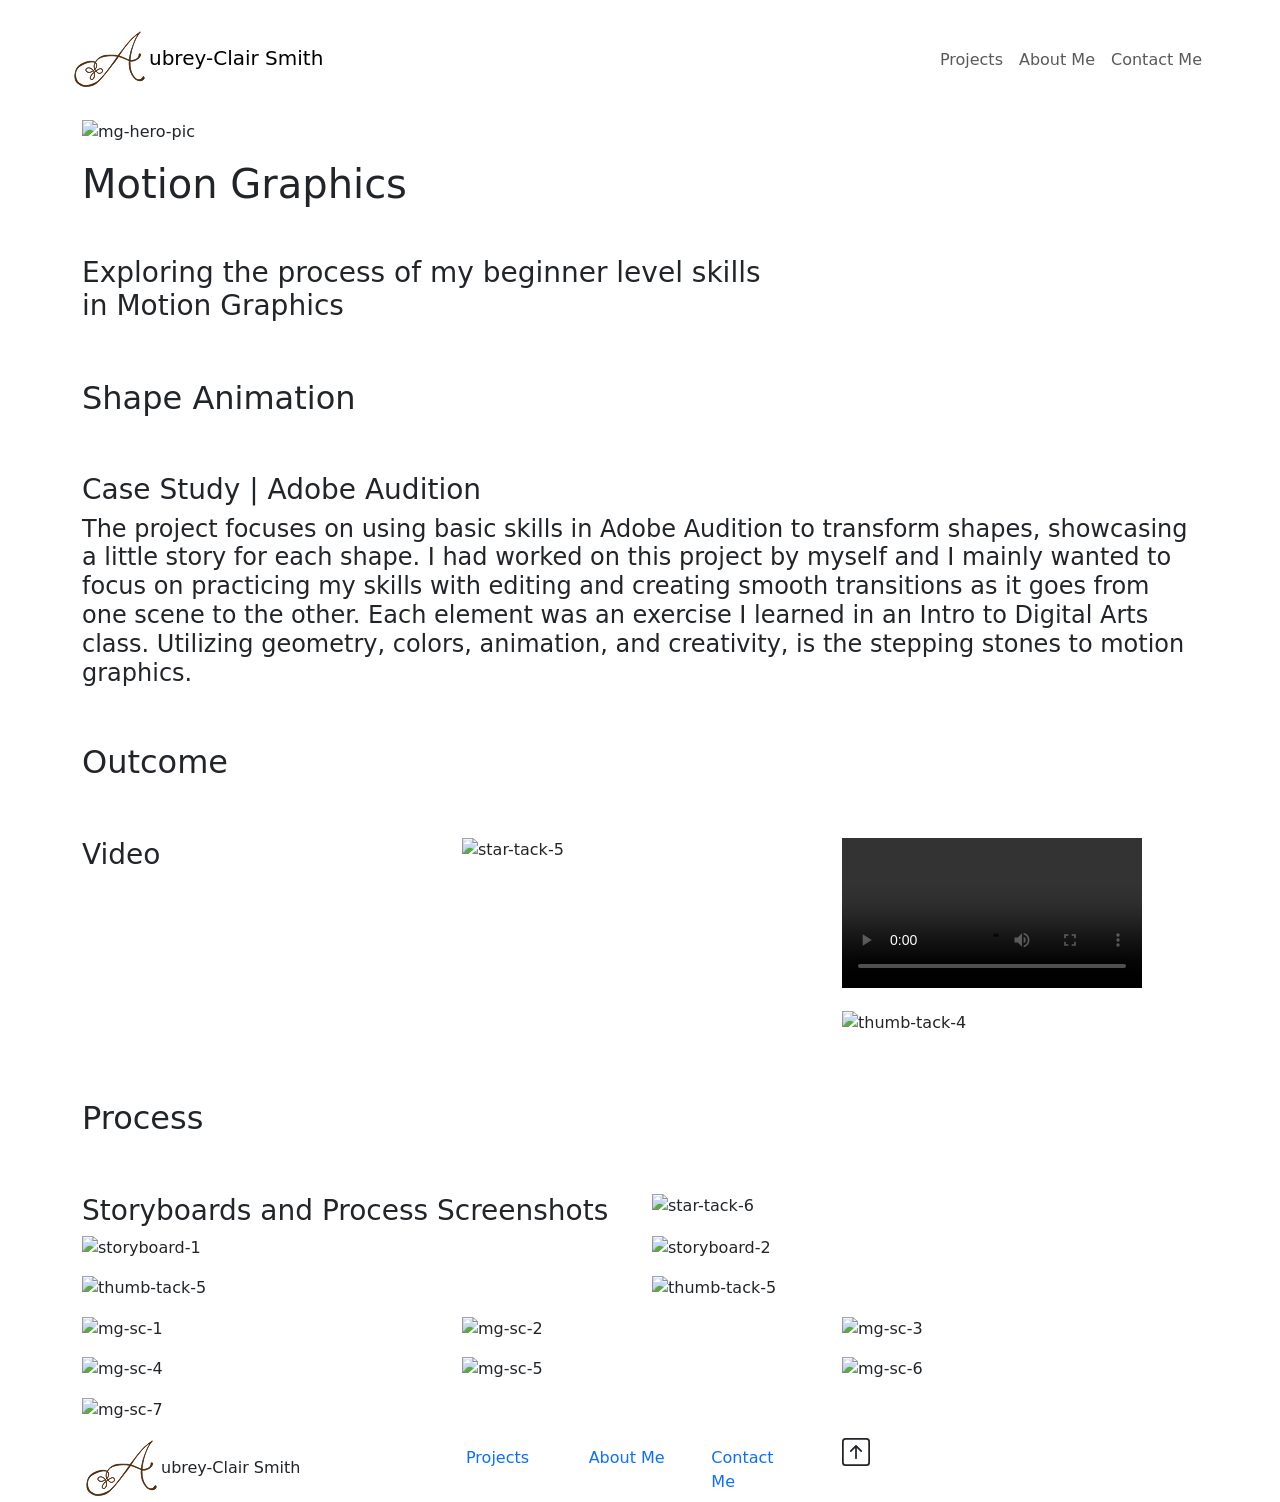
==== project-detail.html @ ad22f41a "init" ====
<!DOCTYPE html>
<html lang="en">

<head>
    <!-- REQUIRED: Meta Tags -->
    <meta charset="UTF-8">
    <meta name="viewport" content="width=device-width, initial-scale=1.0">

    <!-- REQUIRED: Page Title -->
    <title>Analyn's Portfolio</title>

    <!-- REQUIRED: Bootstrap CSS -->
    <link href="https://cdn.jsdelivr.net/npm/bootstrap@5.3.3/dist/css/bootstrap.min.css" rel="stylesheet"
        integrity="sha384-QWTKZyjpPEjISv5WaRU9OFeRpok6YctnYmDr5pNlyT2bRjXh0JMhjY6hW+ALEwIH" crossorigin="anonymous">

    <!-- REQUIRED: Your Custom CSS-->
    <link rel="stylesheet" href="pd css/pd style.css">

    <!-- REQUIRED: Google Font API -->
    <link rel="preconnect" href="https://fonts.googleapis.com">
    <link rel="preconnect" href="https://fonts.gstatic.com" crossorigin>
    <link href="https://fonts.googleapis.com/css2?family=Alan+Sans:wght@300..900&display=swap" rel="stylesheet">

    <!-- REQUIRED: Google Font API -->
    <link rel="preconnect" href="https://fonts.googleapis.com">
    <link rel="preconnect" href="https://fonts.gstatic.com" crossorigin>
    <link href="https://fonts.googleapis.com/css2?family=Zen+Antique+Soft&display=swap" rel="stylesheet">

      <!--Apply fonts-->
    <style>
        h1, h2, h3, h4, h5, h6 {
            font-family: 'Zen Antique Soft' serif;
        }
        
        body {
            font-family: 'Alan Sans' sans-serif;
        }

    </style>

</head>

<body>
    <!-- Content will go here -->
    <!-- Start of Header Section -->
    <header class="py-3">
         <div class="container">
            <div class="row row-cols-1 row-cols-sm-1 row-cols-xl-1">
                <nav class="navbar navbar-expand-lg">
                    <!-- Logo -->
                    <a class="navbar-brand" href="index.html"><img src="/images/logo.png" alt="logo">ubrey-Clair Smith</a>
                    <button class="navbar-toggler" type="button" data-bs-toggle="collapse" data-bs-target="#navbarNav"
                        aria-controls="navbarNav" aria-expanded="false" aria-label="Toggle navigation">
                        <span class="navbar-toggler-icon"></span>
                    </button>
                    <div class="collapse navbar-collapse" id="navbarNav">
                        <ul class="navbar-nav ms-auto">
                            <!-- Menu Links -->
                            <li class="nav-item"><a class="nav-link" href="#">Projects</a></li>
                            <li class="nav-item"><a class="nav-link" href="#">About Me</a></li>
                            <li class="nav-item"><a class="nav-link" href="#">Contact Me</a></li>
                        </ul>
                    </div>
                </nav>
            </div>
        </div>
        
    </header>
    <!-- End of Header Section -->

    <!-- Start of Hero Section -->
    <section class="hero">
        <div class="container">
            <div class="col">
                <p><img src="/pd images/mg-hero-pic.png" alt="mg-hero-pic"></p>
            <div class="row row-cols-1 row-cols-xs-6 row-cols-xl-8">
                </div>
                <div class="col">
                    <h1 class="mb-3 mb-xl-5">Motion Graphics</h1>
                </div>
                    <div class="col">
                        <h3>Exploring the process of my beginner level skills <br> in Motion Graphics</h3>
                    </div>
            </div>
        </div>
    </section>
    <!-- End of Hero Section -->

     <!-- Start of Background Section -->
    <section class="background">
                    <div class="container">
                        <h2 class="py-3 py-xl-5">Shape Animation</h2>
                            <div class="row row-cols-1 row-cols-sm-12 row-cols-xl-12 ">
                                <div class="col">
                                    <h3>Case Study | Adobe Audition</h3>
                                        <h4>The project focuses on using basic skills in Adobe Audition to transform shapes, showcasing a little story for each shape. I had worked on this project by myself and I mainly wanted to focus on practicing my skills with editing and creating smooth transitions as it goes from one scene to the other. Each element was an exercise I learned in an Intro to Digital Arts class. Utilizing geometry, colors, animation, and creativity, is the stepping stones to motion graphics.</h4>
                                </div>
                            </div>
                    </div>
    </section>
    <!-- End of Background Section -->

     <!-- Start of Outcome Section -->
    <section class="outcome">
                    <div class="container">
                        <h2 class="py-3 py-xl-5">Outcome</h2>
                            <div class="row row-col-1 row-cols-sm-12 row-cols-xl-12">
                                <div class="col">
                                    <h3>Video</h3>
                                </div>
                                <div class="col">
                                    <p><img src="/pd images/star-tack-5.png" alt="star-tack-5"></p>
                                </div>
                                <div class="col">
                                    <p><video controls><source src="/pd images/mg-video.mp4" type="video/mp4"></video></p>
                                    <p><img src="/pd images/thumb-tack-4.png" alt="thumb-tack-4"></p>
                                </div>
                            </div>
                    </div>
    </section>
    <!-- End of Outcome Section -->

     <!-- Start of Process Section -->
    <section class="process">
                    <div class="container">
                        <h2 class="py-3 py-xl-5">Process</h2>
                            <div class="row row-col-1 row-cols-sm-12 row-cols-xl-12">
                                <div class="col">
                                    <h3>Storyboards and Process Screenshots</h3>
                                </div>
                                <div class="col">
                                    <p><img src="/pd images/star-tack-6.png" alt="star-tack-6"></p>
                                </div>
                            </div>
                                <div class="row row-col-2 row-cols-sm-2 row-cols-xl-2">
                                    <div class="col">
                                        <p><img src="/pd images/storyboard-1.png" alt="storyboard-1"></p>
                                        <p><img src="/pd images/thumb-tack-5.png" alt="thumb-tack-5"></p>
                                    </div>
                                    <div class="col">
                                        <p><img src="/pd images/storyboard-2.png" alt="storyboard-2"></p>
                                        <p><img src="/pd images/thumb-tack-5.png" alt="thumb-tack-5"></p>
                                    </div>
                                </div>
                                    <div class="row row-cols-2 row-cols-xs- row-cols-xl-3">
                                        <div class="col">
                        <p><img src="/pd images/mg-sc-1.png" alt="mg-sc-1"></p>
                                        </div>
                                        <div class="col">
                        <p><img src="/pd images/mg-sc-2.png" alt="mg-sc-2"></p>
                                        </div>
                                        <div class="col">
                        <p><img src="/pd images/mg-sc-3.png" alt="mg-sc-3"></p>
                                        </div>
                                        <div class="col">
                        <p><img src="/pd images/mg-sc-4.png" alt="mg-sc-4"></p>
                                        </div>
                                        <div class="col">
                        <p><img src="/pd images/mg-sc-5.png" alt="mg-sc-5"></p>
                                        </div>
                                        <div class="col">
                        <p><img src="/pd images/mg-sc-6.png" alt="mg-sc-6"></p>
                                        </div>
                                        <div class="col">
                        <p><img src="/pd images/mg-sc-7.png" alt="mg-sc-7"></p>
                                        </div>
                                    </div>
                    </div>

    </section>
    <!-- End of Process Section -->

<!-- Start of Footer Section -->
    <footer>
        <div class="container">
            <div class="row row-col-2 row-cols-sm-3" row-col-xl-3>
                <div class="col"><a class="navbar-brand" href="index.html"><img src="/images/logo.png" alt="logo">ubrey-Clair Smith</a></div>
                    <ul class="nav">
                       <div class="col">
                   <li class="nav-item">
                     <a class="nav-link active" aria-current="page" href="Project Listings">Projects</a>
                   </li>
                       </div>
                       <div class="col">
                   <li class="nav-item">
                     <a class="nav-link" href="About Me">About Me</a>
                   </li>
                       </div>
                       <div class="col">
                   <li class="nav-item">
                     <a class="nav-link" href="#Contact Me">Contact Me</a>
                   </li>
                       </div>
                    </ul>
                    <div class="col">
                       <svg xmlns="http://www.w3.org/2000/svg" width="28" height="28" fill="currentColor" class="bi bi-arrow-up-square" viewBox="0 0 16 16">
                       <path fill-rule="evenodd" d="M15 2a1 1 0 0 0-1-1H2a1 1 0 0 0-1 1v12a1 1 0 0 0 1 1h12a1 1 0 0 0 1-1zM0 2a2 2 0 0 1 2-2h12a2 2 0 0 1 2 2v12a2 2 0 0 1-2 2H2a2 2 0 0 1-2-2zm8.5 9.5a.5.5 0 0 1-1 0V5.707L5.354 7.854a.5.5 0 1 1-.708-.708l3-3a.5.5 0 0 1 .708 0l3 3a.5.5 0 0 1-.708.708L8.5 5.707z"/>
                       </svg>
                    </div>
            </div>
        </div>
        <footer>
            <!-- End of Footer Section -->
    <!-- REQUIRED: Javascript -->
    <script src="https://cdn.jsdelivr.net/npm/bootstrap@5.3.3/dist/js/bootstrap.bundle.min.js"
        integrity="sha384-YvpcrYf0tY3lHB60NNkmXc5s9fDVZLESaAA55NDzOxhy9GkcIdslK1eN7N6jIeHz"
        crossorigin="anonymous"></script>
</body>

</html>
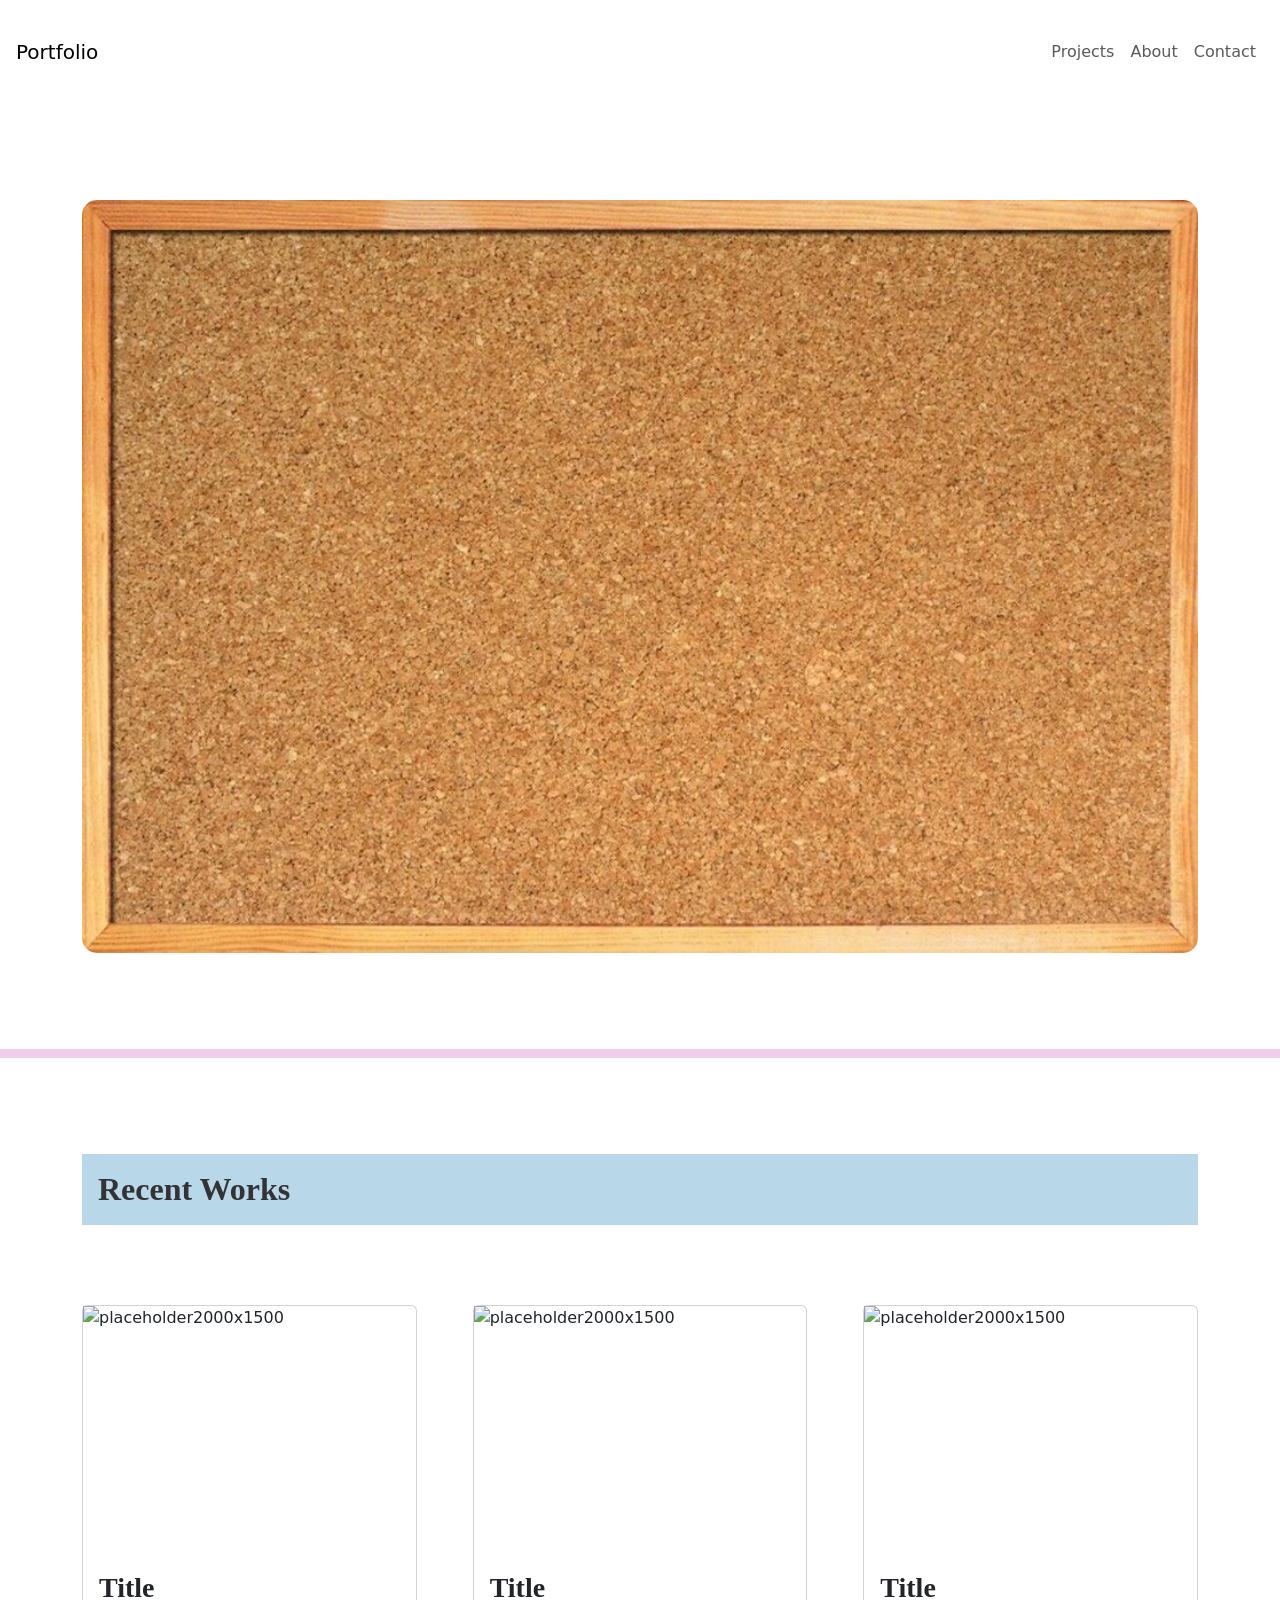
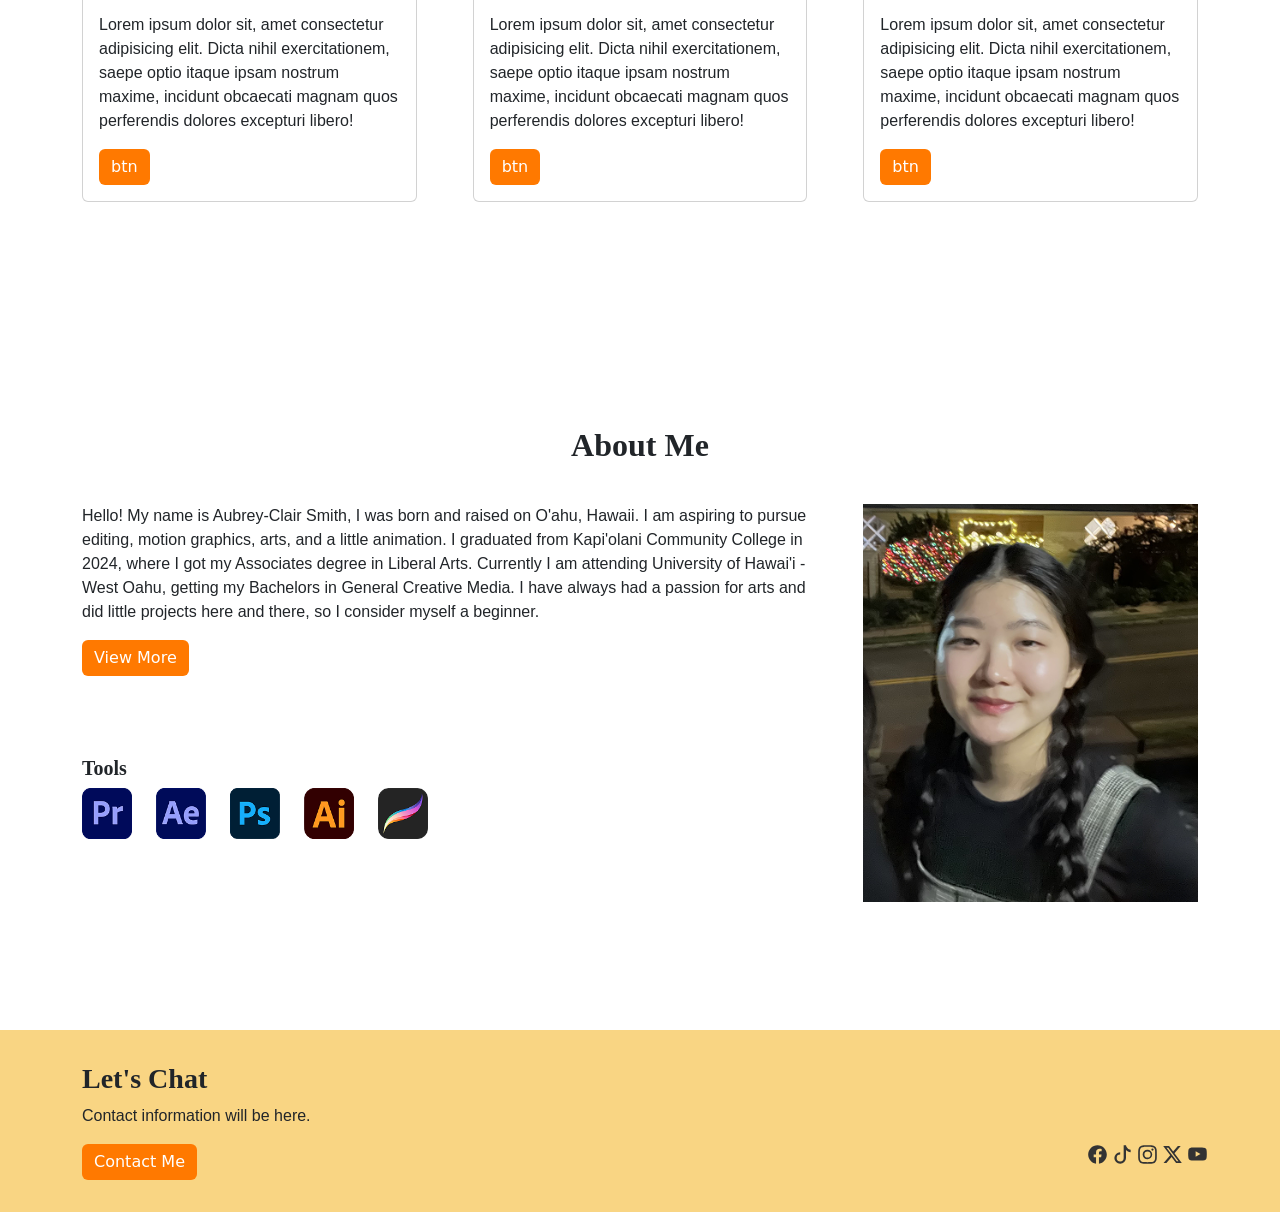
==== commit 47b00acc: "fonts" ====
--- a/project-detail.html
+++ b/project-detail.html
@@ -2,205 +2,196 @@
 <html lang="en">
 
 <head>
-    <!-- REQUIRED: Meta Tags -->
     <meta charset="UTF-8">
     <meta name="viewport" content="width=device-width, initial-scale=1.0">
-
-    <!-- REQUIRED: Page Title -->
-    <title>Analyn's Portfolio</title>
-
-    <!-- REQUIRED: Bootstrap CSS -->
+    <title>Aubrey Project Detail</title>
     <link href="https://cdn.jsdelivr.net/npm/bootstrap@5.3.3/dist/css/bootstrap.min.css" rel="stylesheet"
         integrity="sha384-QWTKZyjpPEjISv5WaRU9OFeRpok6YctnYmDr5pNlyT2bRjXh0JMhjY6hW+ALEwIH" crossorigin="anonymous">
 
     <!-- REQUIRED: Your Custom CSS-->
-    <link rel="stylesheet" href="pd css/pd style.css">
+    <link rel="stylesheet" href="css/style.css">
 
     <!-- REQUIRED: Google Font API -->
     <link rel="preconnect" href="https://fonts.googleapis.com">
     <link rel="preconnect" href="https://fonts.gstatic.com" crossorigin>
     <link href="https://fonts.googleapis.com/css2?family=Alan+Sans:wght@300..900&display=swap" rel="stylesheet">
-
-    <!-- REQUIRED: Google Font API -->
-    <link rel="preconnect" href="https://fonts.googleapis.com">
-    <link rel="preconnect" href="https://fonts.gstatic.com" crossorigin>
     <link href="https://fonts.googleapis.com/css2?family=Zen+Antique+Soft&display=swap" rel="stylesheet">
-
-      <!--Apply fonts-->
-    <style>
-        h1, h2, h3, h4, h5, h6 {
-            font-family: 'Zen Antique Soft' serif;
-        }
-        
-        body {
-            font-family: 'Alan Sans' sans-serif;
-        }
-
-    </style>
-
 </head>
 
 <body>
     <!-- Content will go here -->
     <!-- Start of Header Section -->
     <header class="py-3">
-         <div class="container">
-            <div class="row row-cols-1 row-cols-sm-1 row-cols-xl-1">
-                <nav class="navbar navbar-expand-lg">
-                    <!-- Logo -->
-                    <a class="navbar-brand" href="index.html"><img src="/images/logo.png" alt="logo">ubrey-Clair Smith</a>
-                    <button class="navbar-toggler" type="button" data-bs-toggle="collapse" data-bs-target="#navbarNav"
-                        aria-controls="navbarNav" aria-expanded="false" aria-label="Toggle navigation">
-                        <span class="navbar-toggler-icon"></span>
-                    </button>
-                    <div class="collapse navbar-collapse" id="navbarNav">
-                        <ul class="navbar-nav ms-auto">
-                            <!-- Menu Links -->
-                            <li class="nav-item"><a class="nav-link" href="#">Projects</a></li>
-                            <li class="nav-item"><a class="nav-link" href="#">About Me</a></li>
-                            <li class="nav-item"><a class="nav-link" href="#">Contact Me</a></li>
-                        </ul>
-                    </div>
-                </nav>
-            </div>
-        </div>
-        
+        <nav class="navbar navbar-expand-lg">
+            <!-- Logo -->
+            <a class="navbar-brand" href="#">Portfolio</a>
+            <button class="navbar-toggler" type="button" data-bs-toggle="collapse" data-bs-target="#navbarNav"
+                aria-controls="navbarNav" aria-expanded="false" aria-label="Toggle navigation">
+                <span class="navbar-toggler-icon"></span>
+            </button>
+            <div class="collapse navbar-collapse" id="navbarNav">
+                <ul class="navbar-nav ms-auto">
+                    <!-- Menu Links -->
+                    <li class="nav-item"><a class="nav-link" href="index.html/#works">Projects</a></li>
+                    <li class="nav-item"><a class="nav-link" href="index.html/#about">About</a></li>
+                    <li class="nav-item"><a class="nav-link" href="index.html/#contact">Contact</a></li>
+                </ul>
+            </div>
+        </nav>
     </header>
     <!-- End of Header Section -->
 
     <!-- Start of Hero Section -->
     <section class="hero">
         <div class="container">
-            <div class="col">
-                <p><img src="/pd images/mg-hero-pic.png" alt="mg-hero-pic"></p>
-            <div class="row row-cols-1 row-cols-xs-6 row-cols-xl-8">
-                </div>
-                <div class="col">
-                    <h1 class="mb-3 mb-xl-5">Motion Graphics</h1>
-                </div>
-                    <div class="col">
-                        <h3>Exploring the process of my beginner level skills <br> in Motion Graphics</h3>
-                    </div>
-            </div>
+            <img src="images/cork-board.png" alt="cork board" width="1500" height="1200">
         </div>
     </section>
     <!-- End of Hero Section -->
-
-     <!-- Start of Background Section -->
-    <section class="background">
-                    <div class="container">
-                        <h2 class="py-3 py-xl-5">Shape Animation</h2>
-                            <div class="row row-cols-1 row-cols-sm-12 row-cols-xl-12 ">
-                                <div class="col">
-                                    <h3>Case Study | Adobe Audition</h3>
-                                        <h4>The project focuses on using basic skills in Adobe Audition to transform shapes, showcasing a little story for each shape. I had worked on this project by myself and I mainly wanted to focus on practicing my skills with editing and creating smooth transitions as it goes from one scene to the other. Each element was an exercise I learned in an Intro to Digital Arts class. Utilizing geometry, colors, animation, and creativity, is the stepping stones to motion graphics.</h4>
-                                </div>
-                            </div>
-                    </div>
+    <div class="pink"></div>
+
+    <!-- Start of Projects Section -->
+    <section id="works" class="projects">
+        <div class="container">
+            <h2 class="mb-5">Recent Works</h2>
+            <div class="row">
+                <!-- Start of Card -->
+                <div class="one-third">
+                    <div class="card">
+                        <img src="img/placeholder2000x1500.jpg" alt="placeholder2000x1500" width="2000" height="1500">
+                        <div class="card-body">
+                            <h3 class="card-title">Title</h3>
+                            <p class="card-text">Lorem ipsum dolor sit, amet consectetur adipisicing elit. Dicta nihil
+                                exercitationem, saepe optio itaque ipsam nostrum maxime, incidunt obcaecati magnam quos
+                                perferendis dolores excepturi libero!</p>
+                            <a class="btn btn-primary" href="#" role="button">btn</a>
+                        </div>
+                    </div>
+                </div>
+                <!-- End of Card -->
+                <!-- Start of Card -->
+
+                <div class="one-third">
+                    <div class="card">
+                        <img src="img/placeholder2000x1500.jpg" alt="placeholder2000x1500" width="2000" height="1500">
+                        <div class="card-body">
+                            <h3 class="card-title">Title</h3>
+                            <p class="card-text">Lorem ipsum dolor sit, amet consectetur adipisicing elit. Dicta nihil
+                                exercitationem, saepe optio itaque ipsam nostrum maxime, incidunt obcaecati magnam quos
+                                perferendis dolores excepturi libero!</p>
+                            <a class="btn btn-primary" href="#" role="button">btn</a>
+                        </div>
+                    </div>
+                </div>
+                <!-- End of Card -->
+                <!-- Start of Card -->
+                <div class="one-third">
+                    <div class="card">
+                        <img src="img/placeholder2000x1500.jpg" alt="placeholder2000x1500" width="2000" height="1500">
+                        <div class="card-body">
+                            <h3 class="card-title">Title</h3>
+                            <p class="card-text">Lorem ipsum dolor sit, amet consectetur adipisicing elit. Dicta nihil
+                                exercitationem, saepe optio itaque ipsam nostrum maxime, incidunt obcaecati magnam quos
+                                perferendis dolores excepturi libero!</p>
+                            <a class="btn btn-primary" href="#" role="button">btn</a>
+                        </div>
+                    </div>
+                </div>
+                <!-- End of Card -->
+            </div>
+        </div>
     </section>
-    <!-- End of Background Section -->
-
-     <!-- Start of Outcome Section -->
-    <section class="outcome">
-                    <div class="container">
-                        <h2 class="py-3 py-xl-5">Outcome</h2>
-                            <div class="row row-col-1 row-cols-sm-12 row-cols-xl-12">
-                                <div class="col">
-                                    <h3>Video</h3>
-                                </div>
-                                <div class="col">
-                                    <p><img src="/pd images/star-tack-5.png" alt="star-tack-5"></p>
-                                </div>
-                                <div class="col">
-                                    <p><video controls><source src="/pd images/mg-video.mp4" type="video/mp4"></video></p>
-                                    <p><img src="/pd images/thumb-tack-4.png" alt="thumb-tack-4"></p>
-                                </div>
-                            </div>
-                    </div>
+    <!-- End of Projects Section -->
+
+
+    <!-- Start of About Me Section -->
+    <section id="about" class="about-me">
+        <div class="container">
+            <h2 class="text-centered">About Me</h2>
+            <!-- Start of Card -->
+            <div class="row swapped">
+                <div class="one-third"><img src="images/aubrey-2.png" alt="aubrey-2"></div>
+                <div class="two-thirds">
+                    <p>Hello! My name is Aubrey-Clair Smith, I was born and raised on O'ahu, Hawaii. I am aspiring
+                        to
+                        pursue
+                        editing, motion graphics, arts, and a little animation. I graduated from Kapi'olani
+                        Community
+                        College in
+                        2024, where I got my Associates degree in Liberal Arts. Currently I am attending University
+                        of
+                        Hawai'i -
+                        West Oahu, getting my Bachelors in General Creative Media. I have always had a passion for
+                        arts
+                        and did
+                        little projects here and there, so I consider myself a beginner.</p>
+                    <a class="btn btn-primary" href="#">View More</a>
+                    <div class="tools pTop">
+                        <h5>Tools</h5>
+                        <div class="image-row">
+                            <img src="images/icon-pr.png" alt="first image" width="50" height="50">
+                            <img src="images/icon-ae.png" alt="second image" width="50" height="50">
+                            <img src="images/icon-ps.png" alt="third image" width="50" height="50">
+                            <img src="images/icon-ai.png" alt="fourth image" width="50" height="50">
+                            <img src="images/icon-procre.png" alt="fifth image" width="50" height="50">
+                        </div>
+                    </div>
+                </div>
+            </div>
+            <!-- End of Card -->
+        </div>
     </section>
-    <!-- End of Outcome Section -->
-
-     <!-- Start of Process Section -->
-    <section class="process">
-                    <div class="container">
-                        <h2 class="py-3 py-xl-5">Process</h2>
-                            <div class="row row-col-1 row-cols-sm-12 row-cols-xl-12">
-                                <div class="col">
-                                    <h3>Storyboards and Process Screenshots</h3>
-                                </div>
-                                <div class="col">
-                                    <p><img src="/pd images/star-tack-6.png" alt="star-tack-6"></p>
-                                </div>
-                            </div>
-                                <div class="row row-col-2 row-cols-sm-2 row-cols-xl-2">
-                                    <div class="col">
-                                        <p><img src="/pd images/storyboard-1.png" alt="storyboard-1"></p>
-                                        <p><img src="/pd images/thumb-tack-5.png" alt="thumb-tack-5"></p>
-                                    </div>
-                                    <div class="col">
-                                        <p><img src="/pd images/storyboard-2.png" alt="storyboard-2"></p>
-                                        <p><img src="/pd images/thumb-tack-5.png" alt="thumb-tack-5"></p>
-                                    </div>
-                                </div>
-                                    <div class="row row-cols-2 row-cols-xs- row-cols-xl-3">
-                                        <div class="col">
-                        <p><img src="/pd images/mg-sc-1.png" alt="mg-sc-1"></p>
-                                        </div>
-                                        <div class="col">
-                        <p><img src="/pd images/mg-sc-2.png" alt="mg-sc-2"></p>
-                                        </div>
-                                        <div class="col">
-                        <p><img src="/pd images/mg-sc-3.png" alt="mg-sc-3"></p>
-                                        </div>
-                                        <div class="col">
-                        <p><img src="/pd images/mg-sc-4.png" alt="mg-sc-4"></p>
-                                        </div>
-                                        <div class="col">
-                        <p><img src="/pd images/mg-sc-5.png" alt="mg-sc-5"></p>
-                                        </div>
-                                        <div class="col">
-                        <p><img src="/pd images/mg-sc-6.png" alt="mg-sc-6"></p>
-                                        </div>
-                                        <div class="col">
-                        <p><img src="/pd images/mg-sc-7.png" alt="mg-sc-7"></p>
-                                        </div>
-                                    </div>
-                    </div>
-
-    </section>
-    <!-- End of Process Section -->
-
-<!-- Start of Footer Section -->
+    <!-- End of About Me Section -->
+
+    </div>
+
+    <!-- Start of Footer Section -->
     <footer>
         <div class="container">
-            <div class="row row-col-2 row-cols-sm-3" row-col-xl-3>
-                <div class="col"><a class="navbar-brand" href="index.html"><img src="/images/logo.png" alt="logo">ubrey-Clair Smith</a></div>
-                    <ul class="nav">
-                       <div class="col">
-                   <li class="nav-item">
-                     <a class="nav-link active" aria-current="page" href="Project Listings">Projects</a>
-                   </li>
-                       </div>
-                       <div class="col">
-                   <li class="nav-item">
-                     <a class="nav-link" href="About Me">About Me</a>
-                   </li>
-                       </div>
-                       <div class="col">
-                   <li class="nav-item">
-                     <a class="nav-link" href="#Contact Me">Contact Me</a>
-                   </li>
-                       </div>
-                    </ul>
-                    <div class="col">
-                       <svg xmlns="http://www.w3.org/2000/svg" width="28" height="28" fill="currentColor" class="bi bi-arrow-up-square" viewBox="0 0 16 16">
-                       <path fill-rule="evenodd" d="M15 2a1 1 0 0 0-1-1H2a1 1 0 0 0-1 1v12a1 1 0 0 0 1 1h12a1 1 0 0 0 1-1zM0 2a2 2 0 0 1 2-2h12a2 2 0 0 1 2 2v12a2 2 0 0 1-2 2H2a2 2 0 0 1-2-2zm8.5 9.5a.5.5 0 0 1-1 0V5.707L5.354 7.854a.5.5 0 1 1-.708-.708l3-3a.5.5 0 0 1 .708 0l3 3a.5.5 0 0 1-.708.708L8.5 5.707z"/>
-                       </svg>
-                    </div>
-            </div>
-        </div>
-        <footer>
-            <!-- End of Footer Section -->
+            <div class="row">
+                <div class="one-half">
+                    <div class="text-left">
+                        <div class="">
+                            <h3>Let&apos;s Chat</h3>
+                            <p>Contact information will be here.</p>
+                            <a href="mailto:emailaddy" class="btn btn-primary">Contact Me</a>
+                        </div>
+                    </div>
+                </div>
+                <div class="one-half social-links">
+                    <svg xmlns="http://www.w3.org/2000/svg" width="16" height="16" fill="currentColor"
+                        class="bi bi-facebook" viewBox="0 0 16 16">
+                        <path
+                            d="M16 8.049c0-4.446-3.582-8.05-8-8.05C3.58 0-.002 3.603-.002 8.05c0 4.017 2.926 7.347 6.75 7.951v-5.625h-2.03V8.05H6.75V6.275c0-2.017 1.195-3.131 3.022-3.131.876 0 1.791.157 1.791.157v1.98h-1.009c-.993 0-1.303.621-1.303 1.258v1.51h2.218l-.354 2.326H9.25V16c3.824-.604 6.75-3.934 6.75-7.951" />
+                    </svg>
+                    <svg xmlns="http://www.w3.org/2000/svg" width="16" height="16" fill="currentColor"
+                        class="bi bi-tiktok" viewBox="0 0 16 16">
+                        <path
+                            d="M9 0h1.98c.144.715.54 1.617 1.235 2.512C12.895 3.389 13.797 4 15 4v2c-1.753 0-3.07-.814-4-1.829V11a5 5 0 1 1-5-5v2a3 3 0 1 0 3 3z" />
+                    </svg>
+                    <svg xmlns="http://www.w3.org/2000/svg" width="16" height="16" fill="currentColor"
+                        class="bi bi-instagram" viewBox="0 0 16 16">
+                        <path
+                            d="M8 0C5.829 0 5.556.01 4.703.048 3.85.088 3.269.222 2.76.42a3.9 3.9 0 0 0-1.417.923A3.9 3.9 0 0 0 .42 2.76C.222 3.268.087 3.85.048 4.7.01 5.555 0 5.827 0 8.001c0 2.172.01 2.444.048 3.297.04.852.174 1.433.372 1.942.205.526.478.972.923 1.417.444.445.89.719 1.416.923.51.198 1.09.333 1.942.372C5.555 15.99 5.827 16 8 16s2.444-.01 3.298-.048c.851-.04 1.434-.174 1.943-.372a3.9 3.9 0 0 0 1.416-.923c.445-.445.718-.891.923-1.417.197-.509.332-1.09.372-1.942C15.99 10.445 16 10.173 16 8s-.01-2.445-.048-3.299c-.04-.851-.175-1.433-.372-1.941a3.9 3.9 0 0 0-.923-1.417A3.9 3.9 0 0 0 13.24.42c-.51-.198-1.092-.333-1.943-.372C10.443.01 10.172 0 7.998 0zm-.717 1.442h.718c2.136 0 2.389.007 3.232.046.78.035 1.204.166 1.486.275.373.145.64.319.92.599s.453.546.598.92c.11.281.24.705.275 1.485.039.843.047 1.096.047 3.231s-.008 2.389-.047 3.232c-.035.78-.166 1.203-.275 1.485a2.5 2.5 0 0 1-.599.919c-.28.28-.546.453-.92.598-.28.11-.704.24-1.485.276-.843.038-1.096.047-3.232.047s-2.39-.009-3.233-.047c-.78-.036-1.203-.166-1.485-.276a2.5 2.5 0 0 1-.92-.598 2.5 2.5 0 0 1-.6-.92c-.109-.281-.24-.705-.275-1.485-.038-.843-.046-1.096-.046-3.233s.008-2.388.046-3.231c.036-.78.166-1.204.276-1.486.145-.373.319-.64.599-.92s.546-.453.92-.598c.282-.11.705-.24 1.485-.276.738-.034 1.024-.044 2.515-.045zm4.988 1.328a.96.96 0 1 0 0 1.92.96.96 0 0 0 0-1.92m-4.27 1.122a4.109 4.109 0 1 0 0 8.217 4.109 4.109 0 0 0 0-8.217m0 1.441a2.667 2.667 0 1 1 0 5.334 2.667 2.667 0 0 1 0-5.334" />
+                    </svg>
+                    <svg xmlns="http://www.w3.org/2000/svg" width="16" height="16" fill="currentColor"
+                        class="bi bi-twitter-x" viewBox="0 0 16 16">
+                        <path
+                            d="M12.6.75h2.454l-5.36 6.142L16 15.25h-4.937l-3.867-5.07-4.425 5.07H.316l5.733-6.57L0 .75h5.063l3.495 4.633L12.601.75Zm-.86 13.028h1.36L4.323 2.145H2.865z" />
+                    </svg>
+                    <svg xmlns="http://www.w3.org/2000/svg" width="16" height="16" fill="currentColor"
+                        class="bi bi-youtube" viewBox="0 0 16 16">
+                        <path
+                            d="M8.051 1.999h.089c.822.003 4.987.033 6.11.335a2.01 2.01 0 0 1 1.415 1.42c.101.38.172.883.22 1.402l.01.104.022.26.008.104c.065.914.073 1.77.074 1.957v.075c-.001.194-.01 1.108-.082 2.06l-.008.105-.009.104c-.05.572-.124 1.14-.235 1.558a2.01 2.01 0 0 1-1.415 1.42c-1.16.312-5.569.334-6.18.335h-.142c-.309 0-1.587-.006-2.927-.052l-.17-.006-.087-.004-.171-.007-.171-.007c-1.11-.049-2.167-.128-2.654-.26a2.01 2.01 0 0 1-1.415-1.419c-.111-.417-.185-.986-.235-1.558L.09 9.82l-.008-.104A31 31 0 0 1 0 7.68v-.123c.002-.215.01-.958.064-1.778l.007-.103.003-.052.008-.104.022-.26.01-.104c.048-.519.119-1.023.22-1.402a2.01 2.01 0 0 1 1.415-1.42c.487-.13 1.544-.21 2.654-.26l.17-.007.172-.006.086-.003.171-.007A100 100 0 0 1 7.858 2zM6.4 5.209v4.818l4.157-2.408z" />
+                    </svg>
+                </div>
+            </div>
+        </div>
+
+    </footer>
+    <!-- End of Footer Section -->
+
+
     <!-- REQUIRED: Javascript -->
     <script src="https://cdn.jsdelivr.net/npm/bootstrap@5.3.3/dist/js/bootstrap.bundle.min.js"
         integrity="sha384-YvpcrYf0tY3lHB60NNkmXc5s9fDVZLESaAA55NDzOxhy9GkcIdslK1eN7N6jIeHz"
--- a/css/style.css
+++ b/css/style.css
@@ -0,0 +1,356 @@
+/********************************
+Bootstrap Variables Override
+**********************************/
+:root {
+    /* Replace your primary color from your UI Kit */
+    --bs-primary: #ff7900;
+
+    /* Replace your secondary color from your UI Kit  */
+    --secondary-color: #f9d583;
+
+    /* Replace the main body font from your UI Kit */
+    --bs-font-serif: 'Zen Antique Soft', times, serif;
+    --bs-body-font: 'Alan Sans', verdana, sans-serif;
+
+    /* Optional: Replace gradient from your UI Kit */
+    --bs-gradient: linear-gradient(180deg, rgba(255, 255, 255, 0.15), rgba(255, 255, 255, 0));
+
+    /* customs colors */
+    --light-blue: #B8D7E8;
+    --pink: #F1CEEB;
+
+}
+
+/********************************
+Global Styles and UI Components
+**********************************/
+.navbar {
+
+    /* Optional: Stretch the navbar across the full width */
+    width: 100%;
+
+    /* Optional: Add inner spacing to the navbar */
+    padding: 1rem;
+}
+
+footer {
+    /* Change footer background color */
+    background-color: var(--bs-white);
+    /* Optional: Change footer text color to white using variable */
+    color: var(--bs-dark);
+    /* Optional: Center footer elements */
+    text-align: center;
+}
+
+footer .footer-social {
+    /* Optional: Change size of footer icon */
+    width: 24px;
+    margin: .5rem
+}
+
+/* .btn-hero {
+    display: flex;
+    justify-self: center;
+} */
+
+.btn-primary {
+    /* Optional: Change primary button background color to primary color */
+    background-color: var(--bs-primary);
+    /* Optional: Remove primary button outline */
+    border: none;
+}
+
+.btn-primary:hover {
+    /* Optional: Change primary button hover state background and text color  */
+    background-color: var(--secondary-color);
+    color: var(--bs-dark);
+}
+
+/********************************
+Typography
+**********************************/
+h1,
+h2,
+h3,
+h4,
+h5,
+h6 {
+    /* Optional: Add letter spacing to all headings */
+    letter-spacing: 0.0rem;
+    /* Optional: Adjust font-weight to all headings */
+    font-weight: 800;
+    font-family: var(--bs-font-serif);
+}
+
+h2 {
+    /* Optional: Adjust font-size of heading 2 */
+    font-size: 2rem;
+}
+
+p {
+    font-family: var(--bs-body-font);
+}
+
+.display-1 {
+    /* Optional: Customizes display-1 style based on my Figma UI kit */
+    font-weight: 800;
+    font-size: 4.5rem;
+    line-height: 100%;
+    letter-spacing: -0.2rem;
+}
+
+.display-2 {
+    /* Optional: Customizes display-2 style based on my Figma UI kit */
+    font-weight: 700;
+    font-size: 2.75rem;
+    line-height: 100%;
+    letter-spacing: -0.2rem;
+}
+
+.kicker {
+    /* Optional: Establish new custom text style class called "kicker" */
+    text-transform: uppercase;
+    font-weight: 400;
+    font-size: 1.25rem;
+}
+
+/* Small devices (landscape phones, 576px and up) */
+@media (min-width: 576px) {
+
+    /* Optional: Customize responsive style for display-1 on small devices and larger */
+    .display-1 {
+        font-size: 4rem;
+    }
+}
+
+img {
+    max-width: 100%;
+    height: auto;
+}
+
+.image-row {
+    display: flex;
+    gap: 24px;
+}
+
+.pTop {
+    padding-top: 5em;
+}
+
+.hero {
+    /* width: 1320px; */
+    margin: 0 auto;
+}
+
+.hero img {
+    border-radius: 15px;
+}
+
+section {
+    padding: 6em 0;
+}
+
+footer {
+    background-color: var(--secondary-color);
+}
+
+svg {
+    color: #333;
+    width: 25px;
+    height: 25px;
+    padding: .2em;
+}
+
+.text-centered {
+    text-align: center;
+}
+
+.text-left {
+    text-align: left;
+}
+
+/* GRID */
+.row {
+    --gridgap: 2em;
+}
+
+.row2 {
+    --gridgap2: 0em;
+}
+
+.row>* {
+    margin-top: var(--gridgap);
+    margin-bottom: var(--gridgap);
+}
+
+.row2+.row2 {
+    margin-top: var(--gridgap2);
+    margin-bottom: var(--gridgap2);
+}
+
+@media (min-width: 768px) {
+    .row {
+        display: grid;
+        grid-template-columns: repeat(12, 1fr);
+        gap: var(--gridgap);
+        /* place-items: center; */
+    }
+
+    /* COMMONLY USED SEMANTIC COLUMN WIDTHS */
+    .one-half {
+        grid-column: auto / span 6;
+    }
+
+    .one-third {
+        grid-column: auto / span 4;
+    }
+
+    .two-thirds {
+        grid-column: auto / span 8;
+    }
+
+    .one-fourth {
+        grid-column: auto / span 3;
+    }
+
+    .three-fourths {
+        grid-column: auto / span 9;
+    }
+
+    /* 12 COLUMN CLASSES */
+    .col-1 {
+        grid-column: auto / span 1;
+    }
+
+    .col-2 {
+        grid-column: auto / span 2;
+    }
+
+    .col-3 {
+        grid-column: auto / span 3;
+    }
+
+    .col-4 {
+        grid-column: auto / span 4;
+    }
+
+    .col-5 {
+        grid-column: auto / span 5;
+    }
+
+    .col-6 {
+        grid-column: auto / span 6;
+    }
+
+    .col-7 {
+        grid-column: auto / span 7;
+    }
+
+    .col-8 {
+        grid-column: auto / span 8;
+    }
+
+    .col-9 {
+        grid-column: auto / span 9;
+    }
+
+    .col-10 {
+        grid-column: auto / span 10;
+    }
+
+    .col-11 {
+        grid-column: auto / span 11;
+    }
+
+    .col-12 {
+        grid-column: auto / span 12;
+    }
+
+    /* COMMONLY CENTERED COLUMNS */
+    .one-half.centered {
+        grid-column: 4 / span 6;
+    }
+
+    .one-third.centered {
+        grid-column: 5 / span 4;
+    }
+
+    .two-thirds.centered {
+        grid-column: 3 / span 8;
+    }
+
+    /* PUSHES */
+    .push-1 {
+        grid-column-start: 2;
+    }
+
+    .push-2 {
+        grid-column-start: 3;
+    }
+
+    .push-3 {
+        grid-column-start: 4;
+    }
+
+    .push-4 {
+        grid-column-start: 5;
+    }
+
+    .push-5 {
+        grid-column-start: 6;
+    }
+
+    .push-6 {
+        grid-column-start: 7;
+    }
+
+    .push-7 {
+        grid-column-start: 8;
+    }
+
+    .push-8 {
+        grid-column-start: 9;
+    }
+
+    .push-9 {
+        grid-column-start: 10;
+    }
+
+    .push-10 {
+        grid-column-start: 11;
+    }
+
+    .push-11 {
+        grid-column-start: 12;
+    }
+
+    /* SWAP (REVERSE) COLUMNS - WORKS ONLY w/ 2 CHILDREN  */
+    .row.swapped>*:first-child {
+        order: 2;
+    }
+
+    .row.swapped>*:last-child {
+        order: 1;
+    }
+}
+
+@media (min-width: 768px) {
+    .social-links {
+        display: flex;
+        justify-content: end;
+        padding: 5em 0 0 0;
+
+    }
+}
+
+.projects h2 {
+    background-color: var(--light-blue);
+    padding: 0.5em;
+    color: #333;
+
+}
+
+.pink {
+    background-color: var(--pink);
+    padding: 0.3em;
+}
